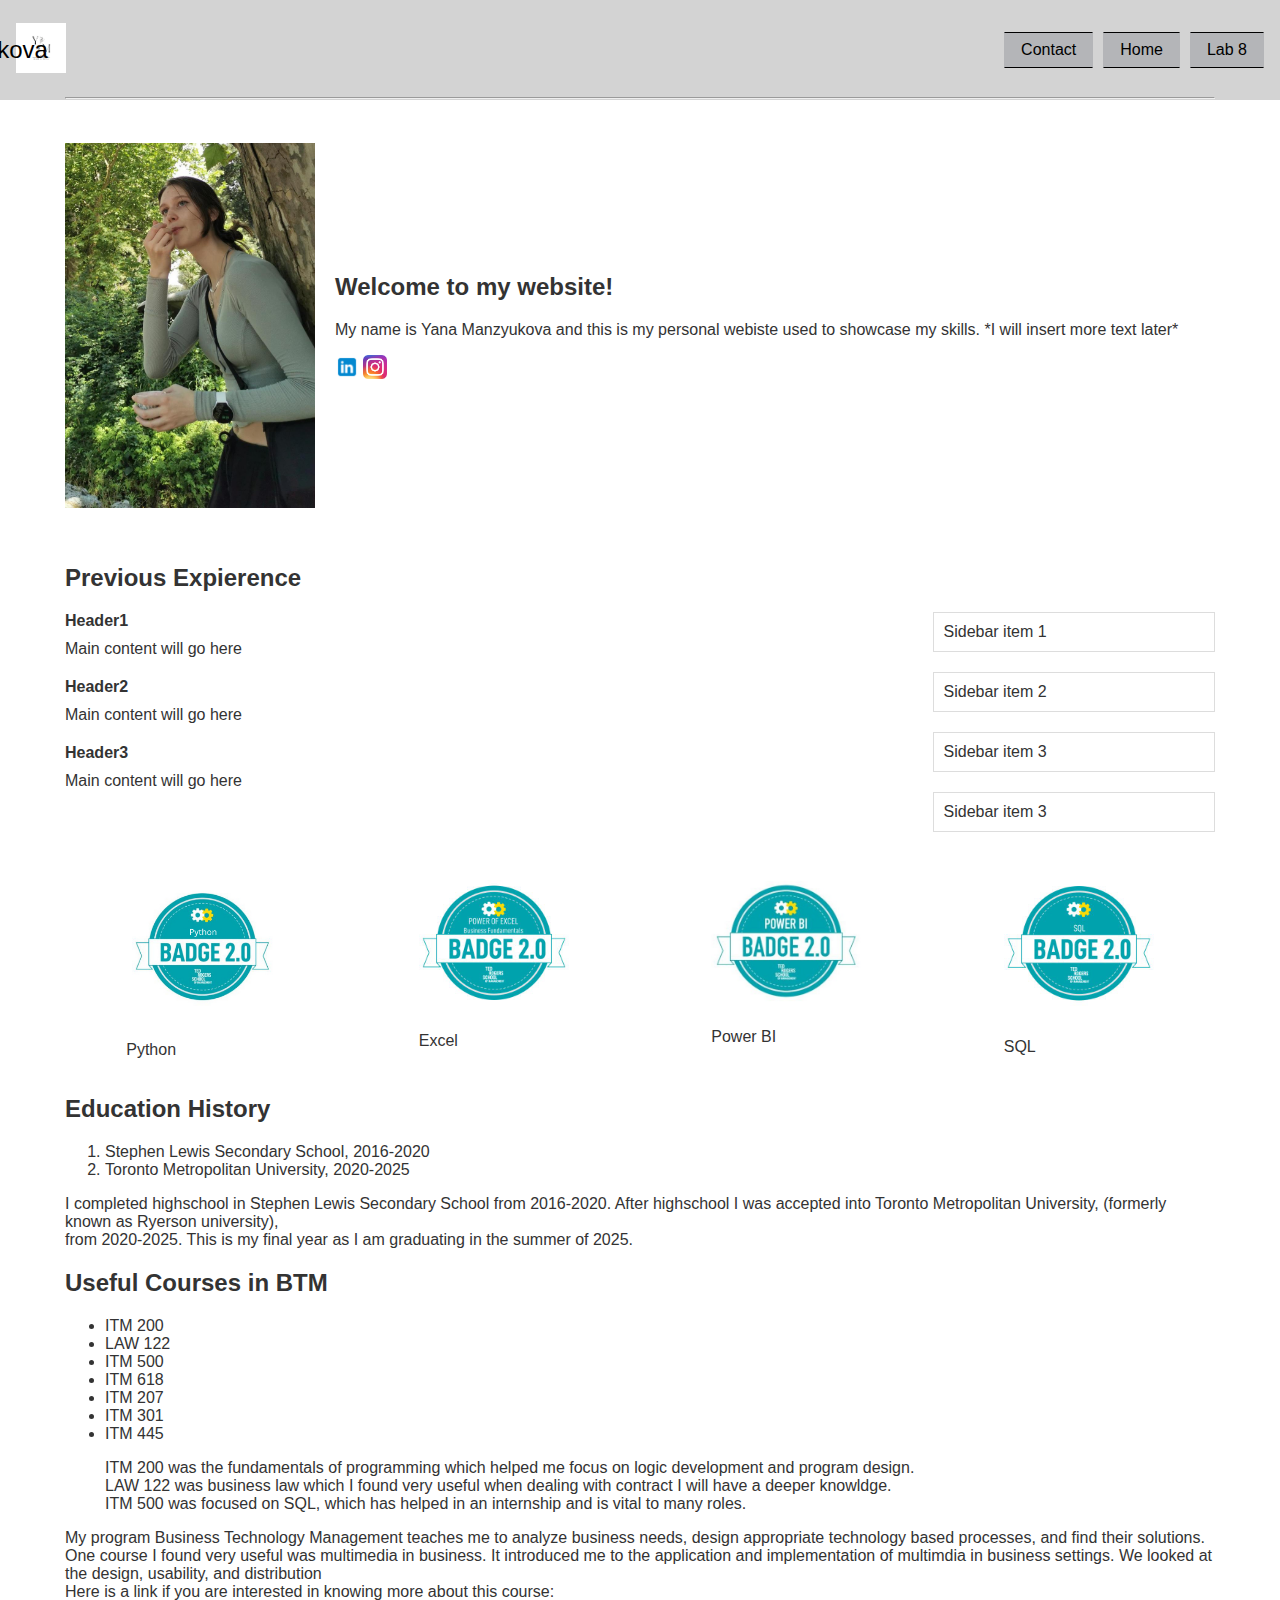
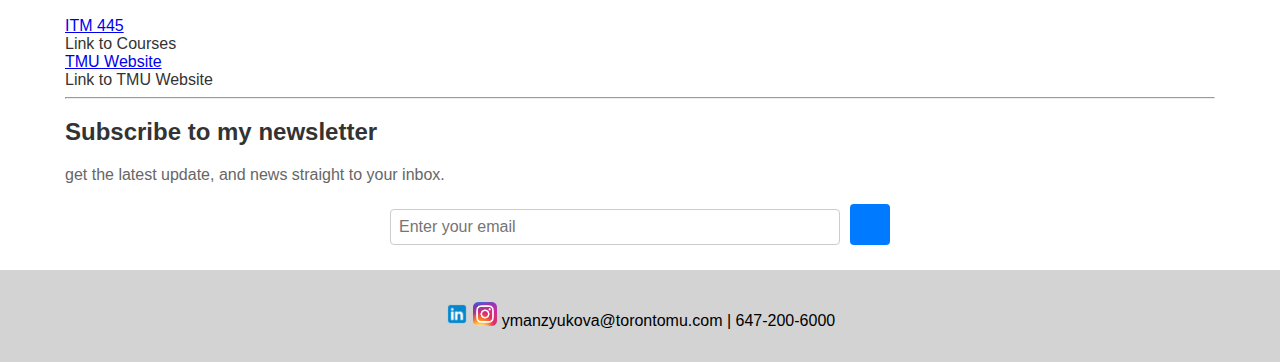
==== index.html @ c6f2c681 "Add files via upload" ====
﻿<!DOCTYPE html>

<html lang="en" xmlns="http://www.w3.org/1999/xhtml">
<head>
    <meta charset="utf-8" />
    <meta name="viewport" contact="width=device-width, initial-scale=1.0">
    <title>Home</title>
    <link rel="stylesheet" href="style2.css">
    <script defer scr="form-handler.js"></script>
</head>
<body>
    <header>
        <!--fix header to align left and make static-->
        <!--fix boxes, so they have a shadow-->
        <div class="header-content">
            <a href="Y (1).png" target="_blank" rel="noopener noreferrer" style="text-decoration: none;">
                <img src="Y (1).png" alt="Logo" style="width:50px; height:50px;" />
            </a>
            <span class="header-text" style="font-size:24px;">Yana Manzyukova</span>
            <nav>
                <ul>
                    <li><a href="HTMLPage1.html">Contact</a></li>
                    <li><a href="index.html">Home</a></li>
                    <li><a href="lab8 (2).html">Lab 8</a></li>
                </ul>
            </nav>
        </div>
    </header>
    <br />
    <br />
    <br />
    <hr />
    <br />
    <br />
    <!--change image-->
    <!--Part1 Image-->
    <div class="grid-container">
        <img src="this2.JPG" alt="photo" class="grid-image" />
        <div class="grid-text">
            <h2>Welcome to my website!</h2>
            <p>My name is Yana Manzyukova and this is my personal webiste used to showcase my skills. *I will insert more text later*</p>
            <p>
                <a href="https://www.linkedin.com/in/yana-manzyukova-b68437232/" target="_blank" rel="noopener noreferrer" style="text-decoration: none;">
                    <img src="linkedin-logo.png" alt="LinkedIn" style="width:24px; height:24px;" />
                </a>
                <a href="https://www.instagram.com/" target="_blank" rel="noopener noreferrer" style="text-decoration: none;">
                    <img src="instagram-logo.png" alt="Logo" style="width:24px; height:24px;" />
                </a>
            </p>
        </div>
    </div>
    <br />
    <br />
    <!--Part1 Text-->
    <h2>Previous Expierence</h2>
    <div class="container">
        <div class="main-content">
            <div class="box1">
                <div class="header">Header1</div>
                <div class="content1">Main content will go here</div>
            </div>
            <div class="box2">
                <div class="header">Header2</div>
                <div class="content">Main content will go here</div>
            </div>
            <div class="box3">
                <div class="header">Header3</div>
                <div class="content">Main content will go here</div>
            </div>
        </div>

        <div class="sidebar">
            <div class="sidebar-item">Sidebar item 1</div>
            <div class="sidebar-item">Sidebar item 2</div>
            <div class="sidebar-item">Sidebar item 3</div>
            <div class="sidebar-item">Sidebar item 3</div>
        </div>
    </div>
    <br />
    <br />
    <!--Part2-->
    <!--make the text align in the center-->
    <div class="gallery">
        <div class="gallery-item">
            <img src="python.png" alt="Python" class="image" />
            <p class="caption">Python</p>
        </div>
        <div class="gallery-item">
            <img src="excel.jpg" alt="Excel" class="image" />
            <p class="caption">Excel</p>
        </div>
        <div class="gallery-item">
            <img src="power_bi.jpg" alt="Power BI" class="image" />
            <p class="caption">Power BI</p>
        </div>
        <div class="gallery-item">
            <img src="sql.jpg" alt="SQL" class="image" />
            <p class="SQL">SQL</p>
        </div>
    </div>
    <!--Part3-->
    <h2>Education History</h2>
    <ol>
        <li>Stephen Lewis Secondary School, 2016-2020</li>
        <li>Toronto Metropolitan University, 2020-2025</li>
    </ol>
    <p>I completed highschool in Stephen Lewis Secondary School from 2016-2020. After highschool I was accepted into Toronto Metropolitan University, (formerly known as Ryerson university),<br /> from 2020-2025. This is my final year as I am graduating in the summer of 2025.</p>
    <h2>Useful Courses in BTM</h2>
    <ul>
        <li>ITM 200</li>
        <li>LAW 122</li>
        <li>ITM 500</li>
        <li>ITM 618</li>
        <li>ITM 207</li>
        <li>ITM 301</li>
        <li>ITM 445</li>
    </ul>
    <blockquote>ITM 200 was the fundamentals of programming which helped me focus on logic development and program design.<br />LAW 122 was business law which I found very useful when dealing with contract I will have a deeper knowldge.<br />ITM 500 was focused on SQL, which has helped in an internship and is vital to many roles.</blockquote>
    <p>
        My program Business Technology Management teaches me to analyze business needs, design appropriate technology based processes, and find their solutions.<br />One course I found very useful was multimedia in business. It introduced me to the application and implementation of multimdia in business settings. We looked at the design, usability, and distribution
        <br />Here is a link if you are interested in knowing more about this course:
    <p>

        <div class="link-container">
            <div class="linkrow">
                <div class="link-item">
                    <a href="https://www.torontomu.ca/calendar/2024-2025/courses/information-technology-management/ITM/445/">ITM 445</a>
                </div>
                <div class="link-item">Link to Courses</div>
            </div>
            <div class="linkrow">
                <div class="link-item">
                    <a href="https://www.torontomu.ca/">TMU Website</a>
                </div>
                <div class="link-item">Link to TMU Website</div>
            </div>
        </div>

        <hr />
    </p>
    <section class="subscription-section">
        <h2>Subscribe to my newsletter</h2>
        <p>get the latest update, and news straight to your inbox.</p>
        <form action="your-server-endpoint" method="post" class="subscription-form">
            <input type="email" name="email" placeholder="Enter your email" required class="email-input" />
            <button type="submit" class="subscription-button"></button>
        </form>
    </section>
    <br />
    <br />
    <br />
    <br />
    <br />
    <!--footer-->
    <footer>
        <p>
            <a href="https://www.linkedin.com/in/yana-manzyukova-b68437232/" target="_blank" rel="noopener noreferrer" style="text-decoration: none;">
                <img src="linkedin-logo.png" alt="LinkedIn" style="width:24px; height:24px;" />
            </a>
            <a href="https://www.instagram.com/" target="_blank" rel="noopener noreferrer" style="text-decoration: none;">
                <img src="instagram-logo.png" alt="Logo" style="width:24px; height:24px;" />
            </a>
            ymanzyukova@torontomu.com | 647-200-6000
        </p>
    </footer>
</body>
</html>
---- style2.css ----
/* Basic styling for layout and colors */
body {
	font-family: Arial, sans-serif;
	background-color: white;
	color: #333;
	margin: 65px;
	padding: 0;
}
/*header and footer*/
header, footer {
	background-color: lightgray;
	color: black;
	text-align: center;
	padding: 1rem;
	margin:-65px;
}

.header-content{
	display:flex;
	align-items:center;
	justify-content:space-between;
}

.header-text {
	margin-left: -1170px;
	font-size: 24px;
}
/*navigation elements*/
nav ul {
	list-style-type: none;
	padding: 0;
	display: flex;
	gap: 10px;
}

	nav ul li {
		display: inline;
	}

		nav ul li a {
			display: inline-block;
			padding: 8px 16px;
			color: black;
			background-color: #b4b5b8;
			text-decoration: none;
			border: 1px solid transparent;
			border-block-color: black;
			transition: background-color 0.3s, border-color 0.3s;
		}
/*Part1*/
.grid-container {
	display: grid;
	grid-template-columns: auto 1fr;
	gap: 20px;
	align-items: center;
}

.grid-image {
	width: 250px;
	height: auto;
}

.grid-text {
	max-width: 1000px;
}
/*Part2*/
.container{
	display:grid;
	grid-template-columns:3fr 1fr;
	gap:20px;
}
.main-content{
	display:flex;
	flex-direction: column;
	gap:20px;
}
.box{
	padding:10px;
	border:1px solid #ddd;
}
.header{
	font-weight:bold;
	margin-bottom:10px;
}
.sidebar{
	display:flex;
	flex-direction:column;
	gap:20px;
}
.sidebar-item{
	padding:10px;
	border:1px solid #ddd;
}

/*Part3*/
.gallery{
	display:flex;
	justify-content:space-around;
	flex-wrap:wrap;
	gap:20px;
}
.gallery.item{
	text-align:center;
}
.image{
	width:150px;
	height:auto;
}
.caption{
	margin-top:10px;
}

/*subscription*/
.subsription-section {
	background-color: #f3f3f3;
	padding:40px 20px;
	text-align:center;
	border-radius:8px;
	max-width:600px;
	margin: 0 auto;
	box-shadow:0px 4px 8px rgba(0,0,0,0.1);
}
.subscription-selection h2{
	font-size:24px;
	margin-bottom:10px;
}
.subscription-section p{
	font-size:16px;
	color:#666;
	margin-bottom:20px;
}
.subscription-form{
	display:flex;
	flex-direction:row;
	justify-content:center;
	gap:10px;
	max-width:500px;
	margin:0 auto;
}
.email-input{
	padding:10px;
	font-size:16px;
	border:1px solid#ccc;
	border-radius:4px;
	width:70%;
	outline:none;
}
.email-input:focus {
	border-color: #007bff;
}
.subscription-button{
	padding:10px 20px;
	font-size:16px;
	color:white;
	background-color:#007bff;
	border:none;
	border-radius:4px;
	cursor:pointer;
	transition:background-color 0.3s ease;
}
.subscription-button:hover{
	background-color:#0056b3;
}

main {
	max-width: 800px;
	margin: 20px auto;
	padding: 1rem;
	background-color: white;
	border-radius: 8px;
	box-shadow: 0px 0px 10px rgba(0, 0, 0, 0.1);
}

form p {
	margin-bottom: 10px;
}

label {
	display: block;
	font-weight: bold;
}

input[type="text"],
input[type="email"],
textarea,
input[type="color"] {
	width: 100%;
	padding: 0.5rem;
	margin-top: 5px;
}

input[type="submit"], input[type="reset"] {
	padding: 0.5rem 1rem;
	margin: 5px;
	border: none;
	border-radius: 5px;
	cursor: pointer;
}

input[type="submit"] {
	background-color: #28a745;
	color: white;
}

input[type="reset"] {
	background-color: #dc3545;
	color: white;
}

body {
	font-size: 16px;
}


/* Enlarged font size for lab8 */
.large-text {
	font-size: 20px; 
}
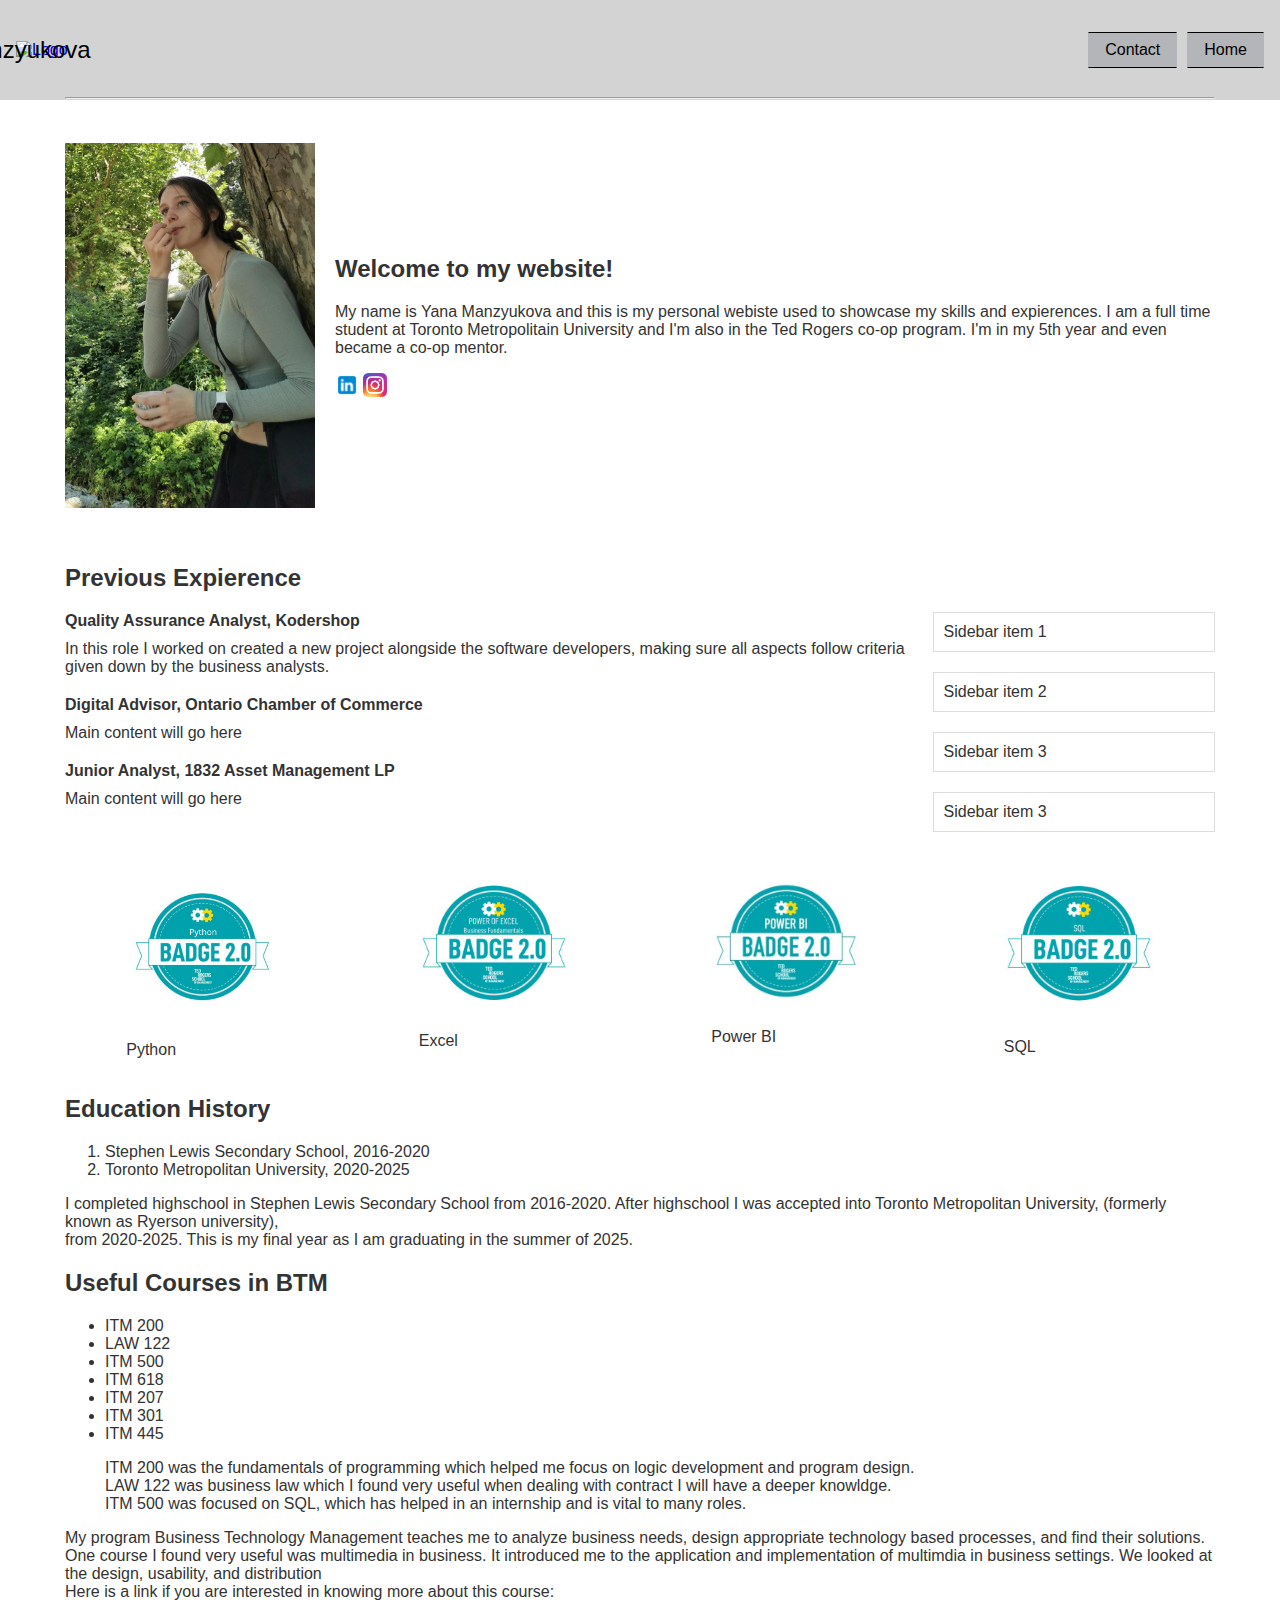
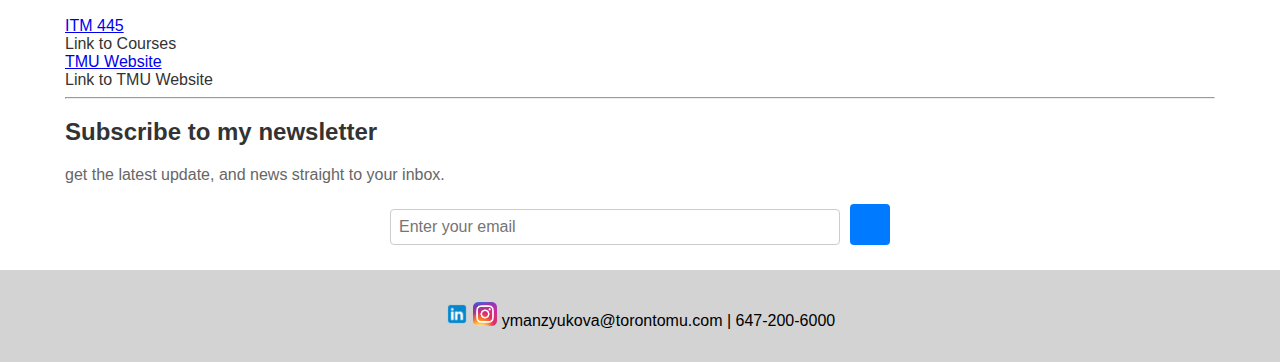
==== commit 1f616749: "Add files via upload" ====
--- a/index.html
+++ b/index.html
@@ -13,32 +13,31 @@
         <!--fix header to align left and make static-->
         <!--fix boxes, so they have a shadow-->
         <div class="header-content">
-            <a href="Y (1).png" target="_blank" rel="noopener noreferrer" style="text-decoration: none;">
-                <img src="Y (1).png" alt="Logo" style="width:50px; height:50px;" />
+            <a href="ym_logo.png" target="_blank" rel="noopener noreferrer" style="text-decoration: none;">
+                <img src="ym_logo.png" alt="Logo" style="width:50px; height:50px;" />
             </a>
             <span class="header-text" style="font-size:24px;">Yana Manzyukova</span>
             <nav>
                 <ul>
                     <li><a href="HTMLPage1.html">Contact</a></li>
-                    <li><a href="index.html">Home</a></li>
-                    <li><a href="lab8 (2).html">Lab 8</a></li>
+                    <li><a href="Lab3.html">Home</a></li>
                 </ul>
             </nav>
         </div>
     </header>
     <br />
     <br />
-    <br />
+    <br /> 
     <hr />
     <br />
     <br />
     <!--change image-->
     <!--Part1 Image-->
     <div class="grid-container">
-        <img src="this2.JPG" alt="photo" class="grid-image" />
+        <img src="this2.JPG" alt="Description" class="grid-image" />
         <div class="grid-text">
             <h2>Welcome to my website!</h2>
-            <p>My name is Yana Manzyukova and this is my personal webiste used to showcase my skills. *I will insert more text later*</p>
+            <p>My name is Yana Manzyukova and this is my personal webiste used to showcase my skills and expierences. I am a full time student at Toronto Metropolitain University and I'm also in the Ted Rogers co-op program. I'm in my 5th year and even became a co-op mentor. </p>
             <p>
                 <a href="https://www.linkedin.com/in/yana-manzyukova-b68437232/" target="_blank" rel="noopener noreferrer" style="text-decoration: none;">
                     <img src="linkedin-logo.png" alt="LinkedIn" style="width:24px; height:24px;" />
@@ -46,7 +45,7 @@
                 <a href="https://www.instagram.com/" target="_blank" rel="noopener noreferrer" style="text-decoration: none;">
                     <img src="instagram-logo.png" alt="Logo" style="width:24px; height:24px;" />
                 </a>
-            </p>
+                </p>
         </div>
     </div>
     <br />
@@ -56,15 +55,15 @@
     <div class="container">
         <div class="main-content">
             <div class="box1">
-                <div class="header">Header1</div>
-                <div class="content1">Main content will go here</div>
+                <div class="header">Quality Assurance Analyst, Kodershop</div>
+                <div class="content1">In this role I worked on created a new project alongside the software developers, making sure all aspects follow criteria given down by the business analysts.</div>
             </div>
             <div class="box2">
-                <div class="header">Header2</div>
+                <div class="header">Digital Advisor, Ontario Chamber of Commerce</div>
                 <div class="content">Main content will go here</div>
             </div>
             <div class="box3">
-                <div class="header">Header3</div>
+                <div class="header">Junior Analyst, 1832 Asset Management LP</div>
                 <div class="content">Main content will go here</div>
             </div>
         </div>
@@ -137,7 +136,7 @@
         </div>
 
         <hr />
-    </p>
+      </p>
     <section class="subscription-section">
         <h2>Subscribe to my newsletter</h2>
         <p>get the latest update, and news straight to your inbox.</p>
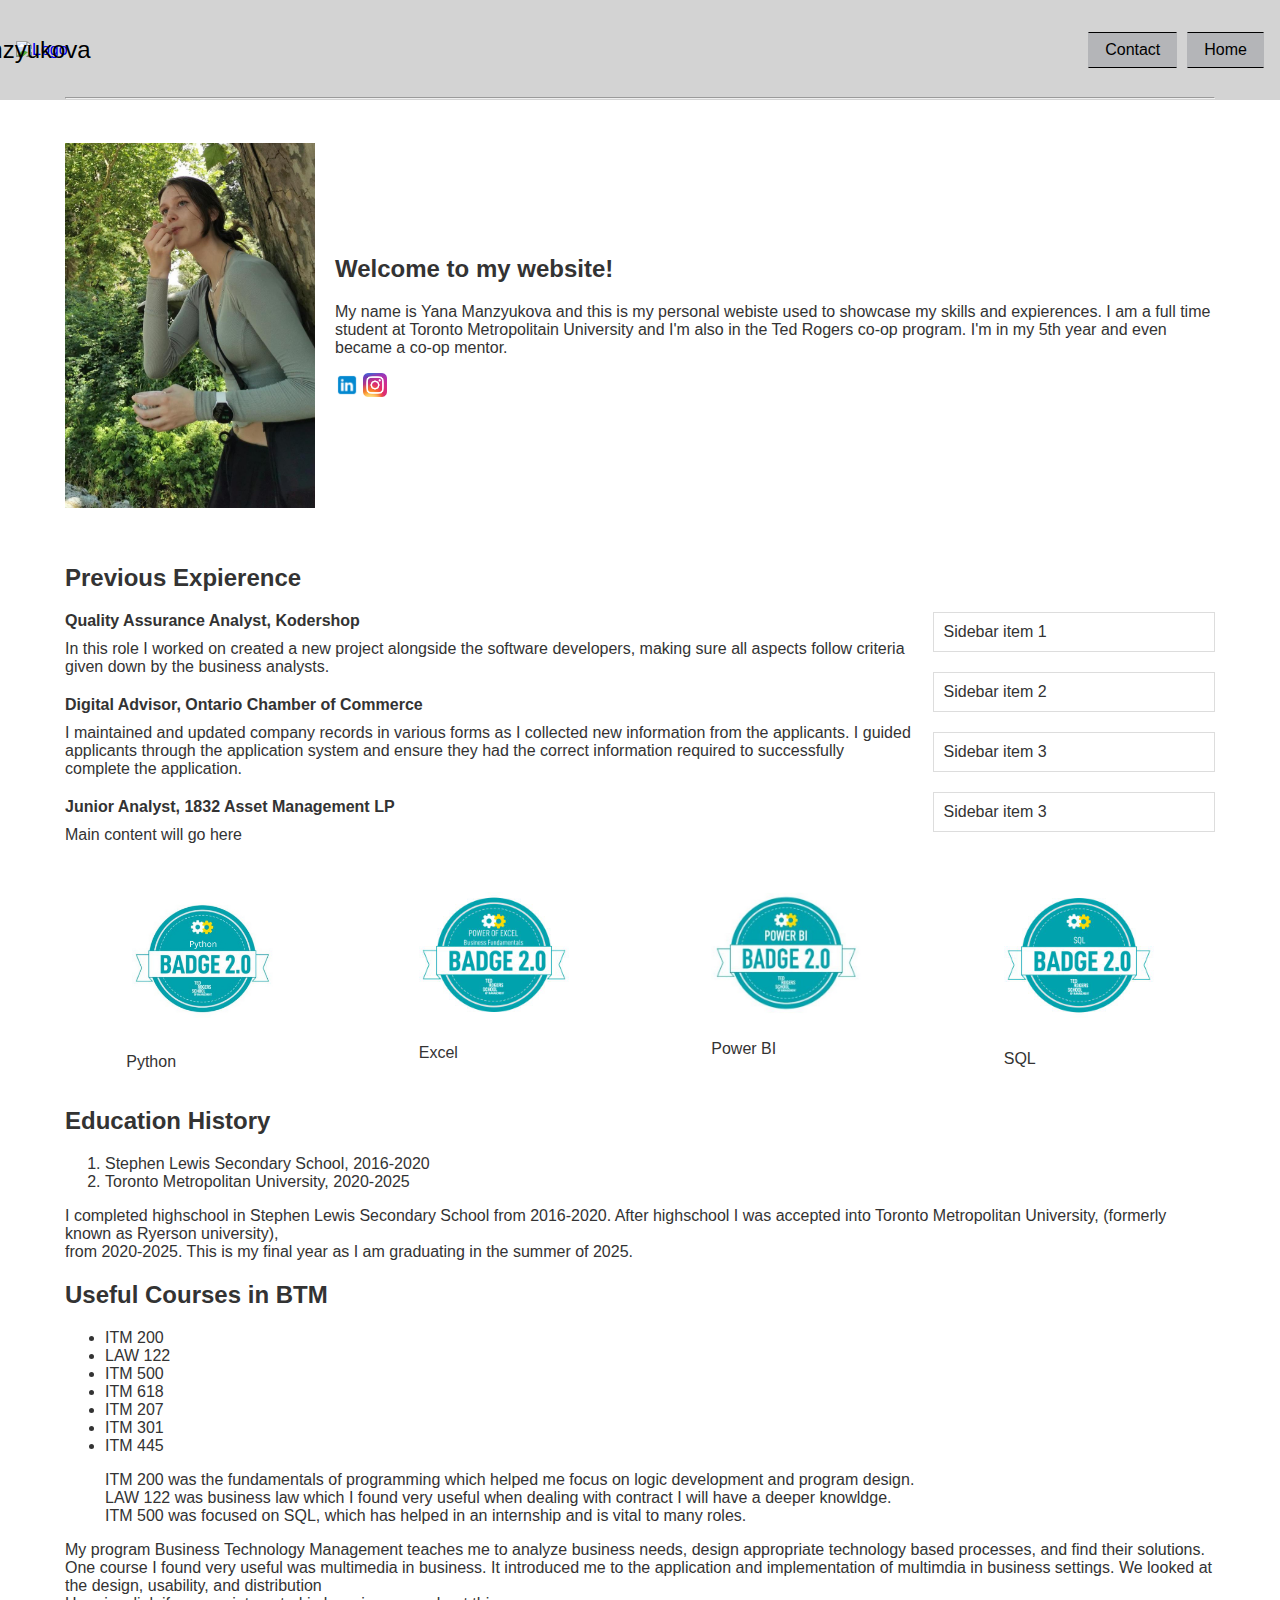
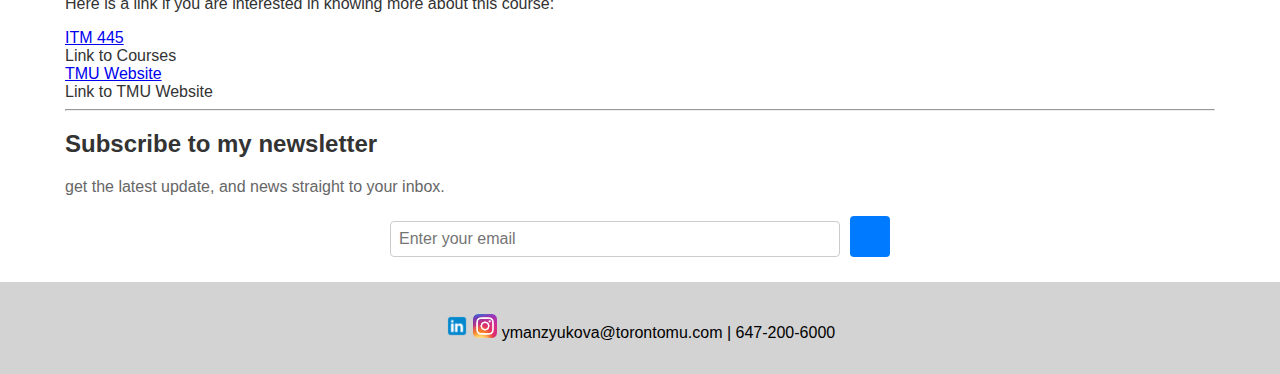
==== commit e53f8775: "Add files via upload" ====
--- a/index.html
+++ b/index.html
@@ -60,7 +60,7 @@
             </div>
             <div class="box2">
                 <div class="header">Digital Advisor, Ontario Chamber of Commerce</div>
-                <div class="content">Main content will go here</div>
+                <div class="content">I maintained and updated company records in various forms as I collected new information from the applicants. I guided applicants through the application system and ensure they had the correct information required to successfully complete the application.</div>
             </div>
             <div class="box3">
                 <div class="header">Junior Analyst, 1832 Asset Management LP</div>
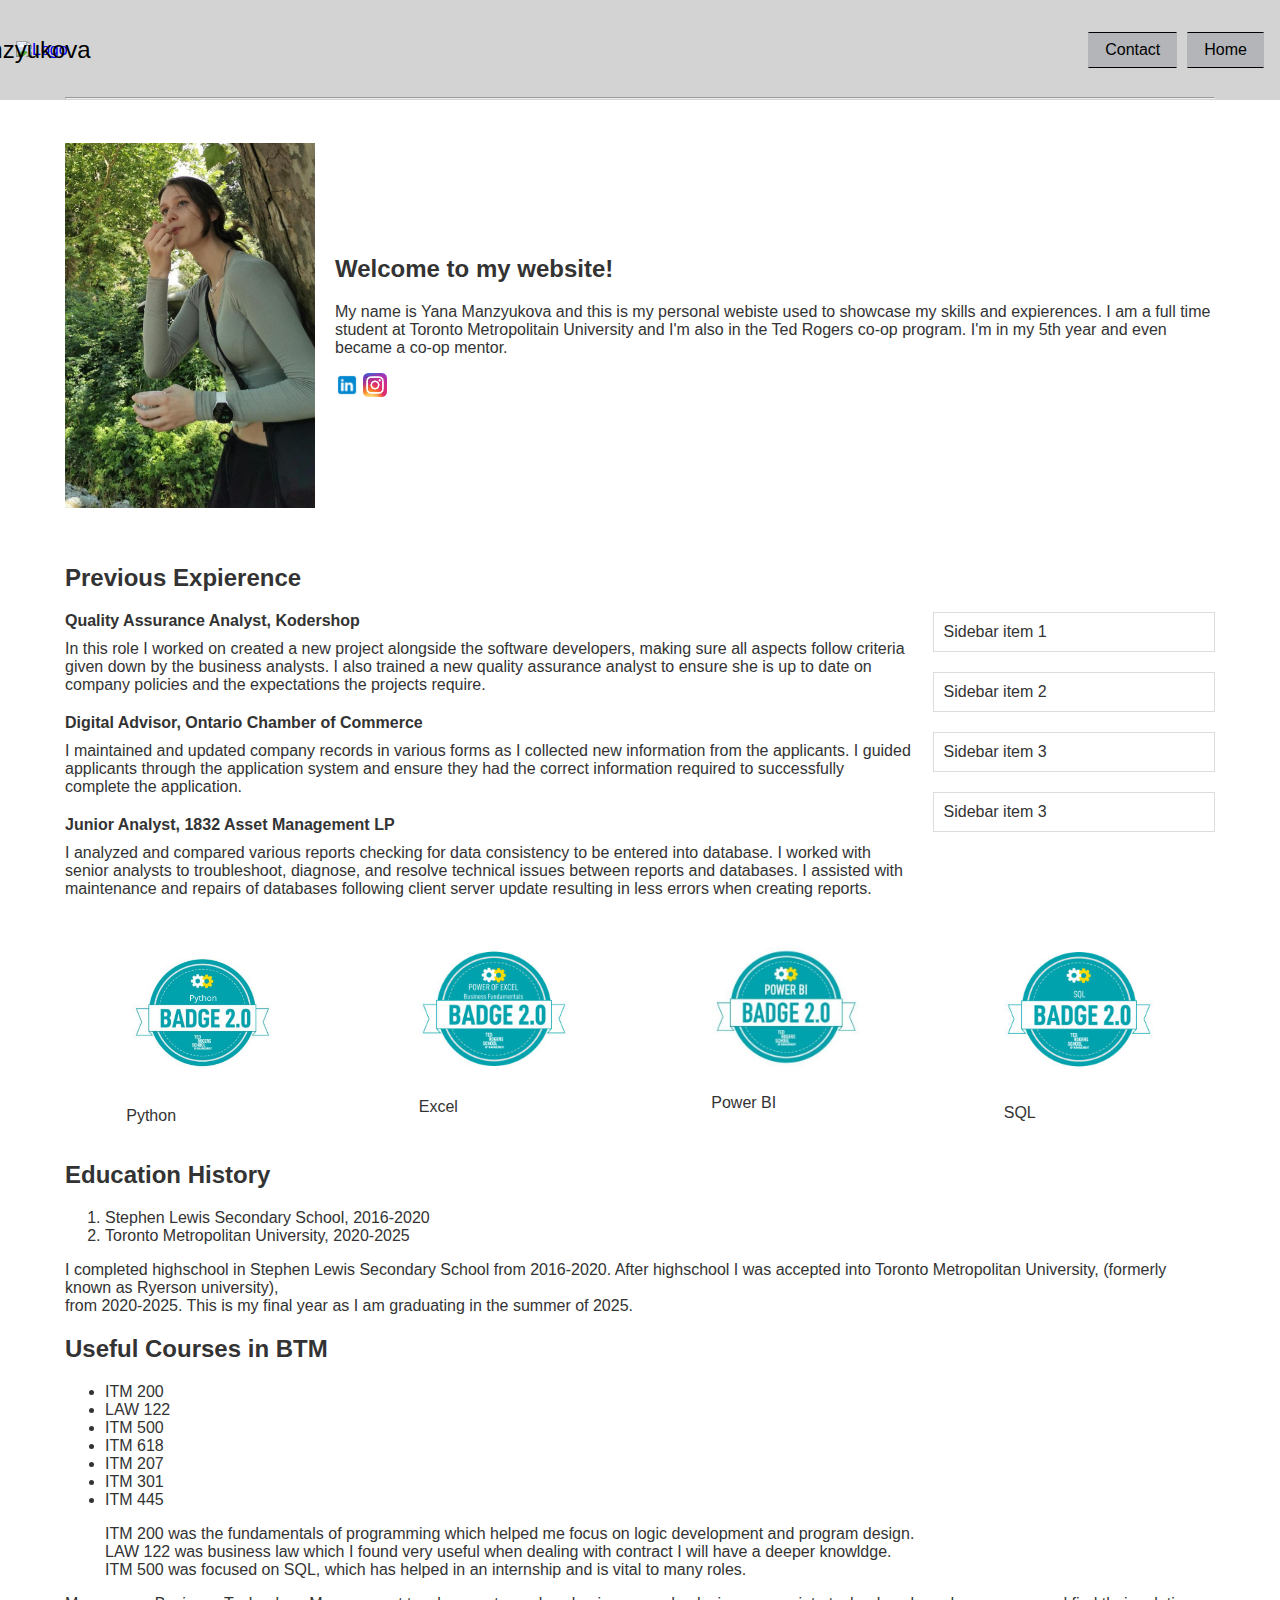
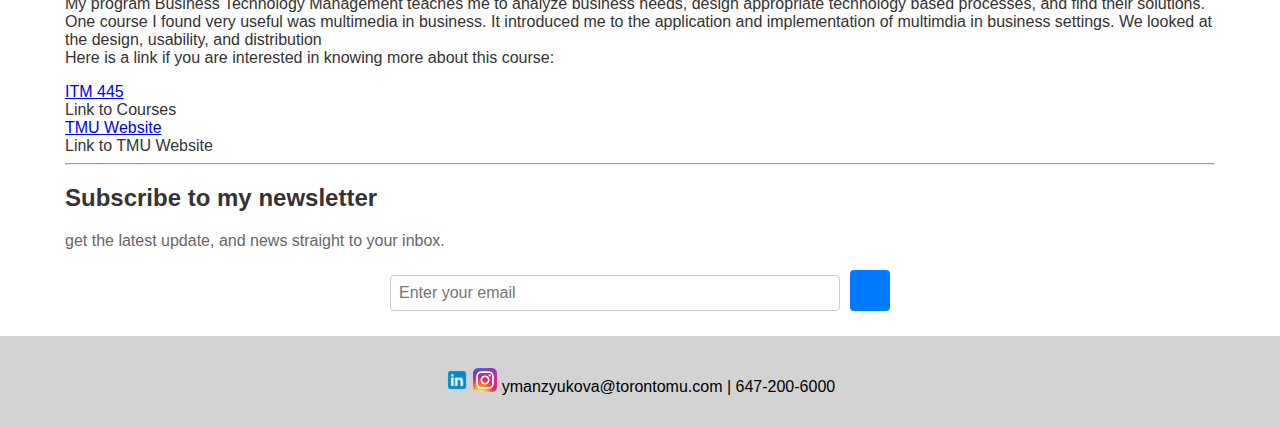
==== commit 17acf447: "Add files via upload" ====
--- a/index.html
+++ b/index.html
@@ -56,15 +56,15 @@
         <div class="main-content">
             <div class="box1">
                 <div class="header">Quality Assurance Analyst, Kodershop</div>
-                <div class="content1">In this role I worked on created a new project alongside the software developers, making sure all aspects follow criteria given down by the business analysts.</div>
+                <div class="content1">In this role I worked on created a new project alongside the software developers, making sure all aspects follow criteria given down by the business analysts. I also trained a new quality assurance analyst to ensure she is up to date on company policies and the expectations the projects require. </div>
             </div>
             <div class="box2">
                 <div class="header">Digital Advisor, Ontario Chamber of Commerce</div>
-                <div class="content">I maintained and updated company records in various forms as I collected new information from the applicants. I guided applicants through the application system and ensure they had the correct information required to successfully complete the application.</div>
+                <div class="content">I maintained and updated company records in various forms as I collected new information from the applicants. I guided applicants through the application system and ensure they had the correct information required to successfully complete the application. </div>
             </div>
             <div class="box3">
                 <div class="header">Junior Analyst, 1832 Asset Management LP</div>
-                <div class="content">Main content will go here</div>
+                <div class="content">I analyzed and compared various reports checking for data consistency to be entered into database. I worked with senior analysts to troubleshoot, diagnose, and resolve technical issues between reports and databases. I assisted with maintenance and repairs of databases following client server update resulting in less errors when creating reports.</div>
             </div>
         </div>
 
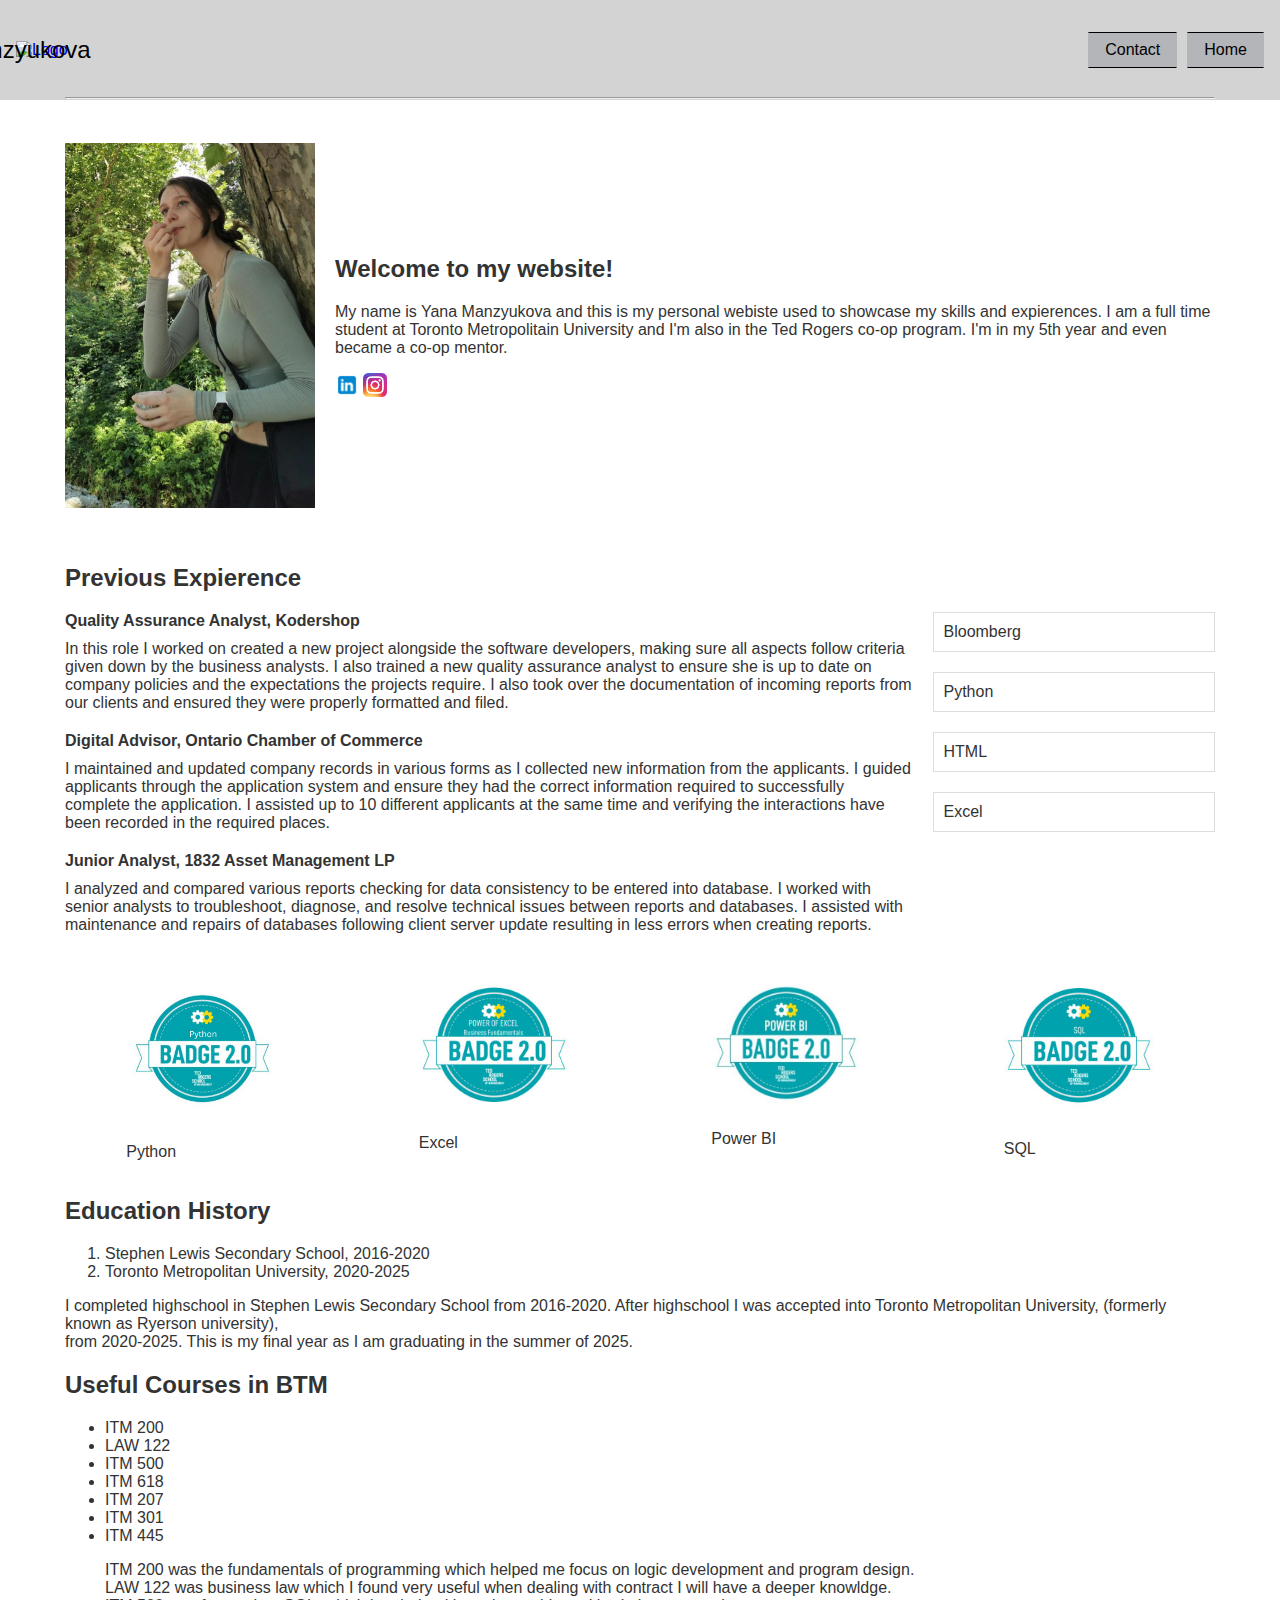
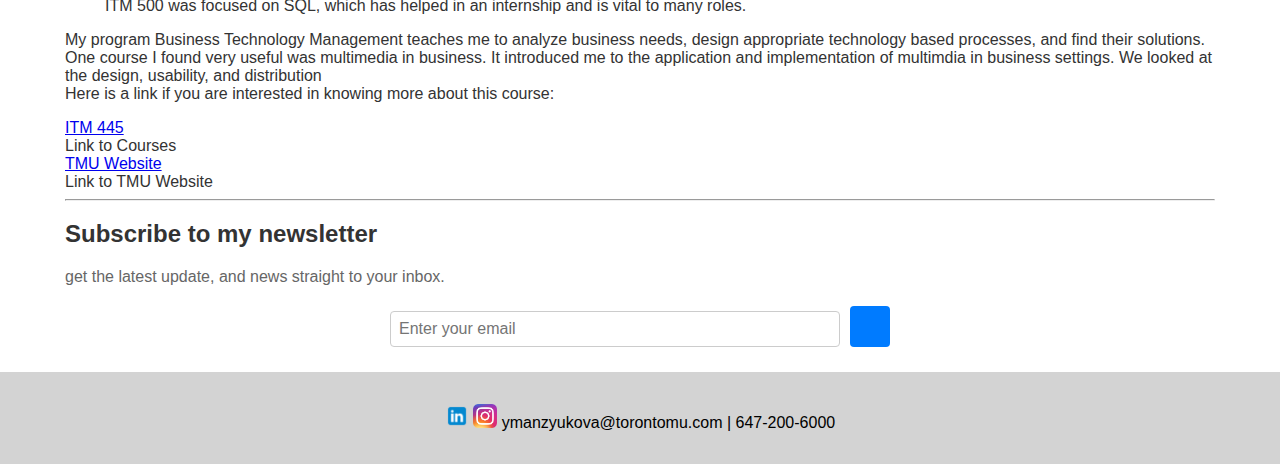
==== commit 46de983c: "Add files via upload" ====
--- a/index.html
+++ b/index.html
@@ -56,11 +56,11 @@
         <div class="main-content">
             <div class="box1">
                 <div class="header">Quality Assurance Analyst, Kodershop</div>
-                <div class="content1">In this role I worked on created a new project alongside the software developers, making sure all aspects follow criteria given down by the business analysts. I also trained a new quality assurance analyst to ensure she is up to date on company policies and the expectations the projects require. </div>
+                <div class="content1">In this role I worked on created a new project alongside the software developers, making sure all aspects follow criteria given down by the business analysts. I also trained a new quality assurance analyst to ensure she is up to date on company policies and the expectations the projects require. I also took over the documentation of incoming reports from our clients and ensured they were properly formatted and filed.</div>
             </div>
             <div class="box2">
                 <div class="header">Digital Advisor, Ontario Chamber of Commerce</div>
-                <div class="content">I maintained and updated company records in various forms as I collected new information from the applicants. I guided applicants through the application system and ensure they had the correct information required to successfully complete the application. </div>
+                <div class="content">I maintained and updated company records in various forms as I collected new information from the applicants. I guided applicants through the application system and ensure they had the correct information required to successfully complete the application. I assisted up to 10 different applicants at the same time and verifying the interactions have been recorded in the required places.</div>
             </div>
             <div class="box3">
                 <div class="header">Junior Analyst, 1832 Asset Management LP</div>
@@ -69,10 +69,10 @@
         </div>
 
         <div class="sidebar">
-            <div class="sidebar-item">Sidebar item 1</div>
-            <div class="sidebar-item">Sidebar item 2</div>
-            <div class="sidebar-item">Sidebar item 3</div>
-            <div class="sidebar-item">Sidebar item 3</div>
+            <div class="sidebar-item">Bloomberg</div>
+            <div class="sidebar-item">Python</div>
+            <div class="sidebar-item">HTML</div>
+            <div class="sidebar-item">Excel</div>
         </div>
     </div>
     <br />
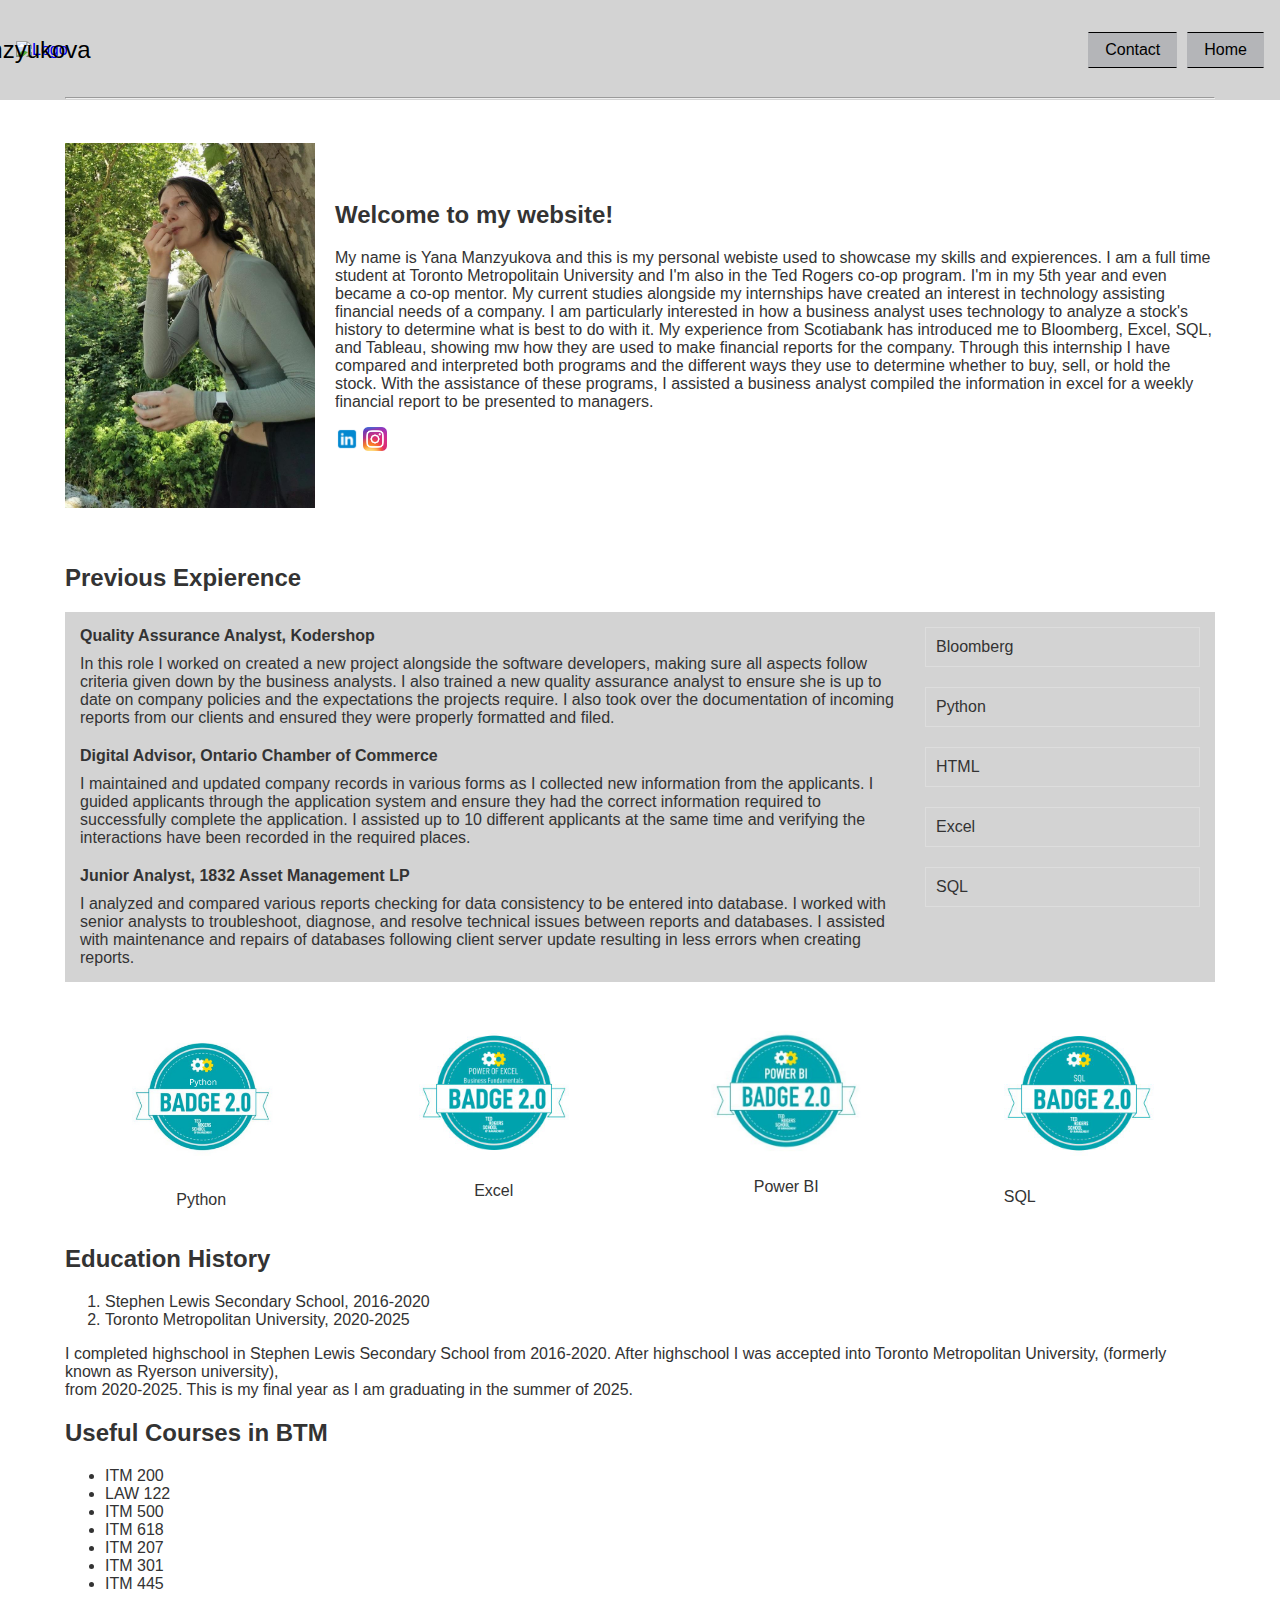
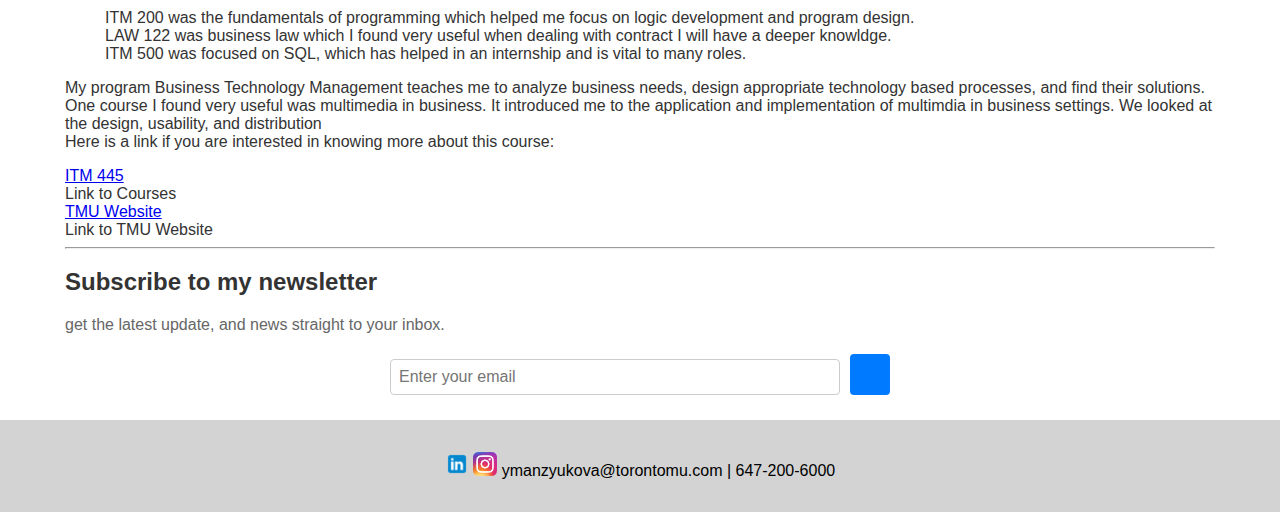
==== commit 92a9bfc7: "Add files via upload" ====
--- a/index.html
+++ b/index.html
@@ -37,7 +37,7 @@
         <img src="this2.JPG" alt="Description" class="grid-image" />
         <div class="grid-text">
             <h2>Welcome to my website!</h2>
-            <p>My name is Yana Manzyukova and this is my personal webiste used to showcase my skills and expierences. I am a full time student at Toronto Metropolitain University and I'm also in the Ted Rogers co-op program. I'm in my 5th year and even became a co-op mentor. </p>
+            <p>My name is Yana Manzyukova and this is my personal webiste used to showcase my skills and expierences. I am a full time student at Toronto Metropolitain University and I'm also in the Ted Rogers co-op program. I'm in my 5th year and even became a co-op mentor. My current studies alongside my internships have created an interest in technology assisting financial needs of a company. I am particularly interested in how a business analyst uses technology to analyze a stock's history to determine what is best to do with it. My experience from Scotiabank has introduced me to Bloomberg, Excel, SQL, and Tableau, showing mw how they are used to make financial reports for the company. Through this internship I have compared and interpreted both programs and the different ways they use to determine whether to buy, sell, or hold the stock. With the assistance of these programs, I assisted a business analyst compiled the information in excel for a weekly financial report to be presented to managers. </p>
             <p>
                 <a href="https://www.linkedin.com/in/yana-manzyukova-b68437232/" target="_blank" rel="noopener noreferrer" style="text-decoration: none;">
                     <img src="linkedin-logo.png" alt="LinkedIn" style="width:24px; height:24px;" />
@@ -73,6 +73,7 @@
             <div class="sidebar-item">Python</div>
             <div class="sidebar-item">HTML</div>
             <div class="sidebar-item">Excel</div>
+            <div class="sidebar-item">SQL</div>
         </div>
     </div>
     <br />
--- a/style2.css
+++ b/style2.css
@@ -1,7 +1,6 @@
 /* Basic styling for layout and colors */
 body {
 	font-family: Arial, sans-serif;
-	background-color: white;
 	color: #333;
 	margin: 65px;
 	padding: 0;
@@ -64,9 +63,11 @@
 	max-width: 1000px;
 }
 /*Part2*/
-.container{
-	display:grid;
-	grid-template-columns:3fr 1fr;
+.container {
+	display: grid;
+	grid-template-columns: 3fr 1fr;
+	background-color: lightgrey;
+	padding: 15px;
 	gap:20px;
 }
 .main-content{
@@ -108,6 +109,7 @@
 }
 .caption{
 	margin-top:10px;
+	text-align: center;
 }
 
 /*subscription*/
@@ -206,13 +208,3 @@
 	background-color: #dc3545;
 	color: white;
 }
-
-body {
-	font-size: 16px;
-}
-
-
-/* Enlarged font size for lab8 */
-.large-text {
-	font-size: 20px; 
-}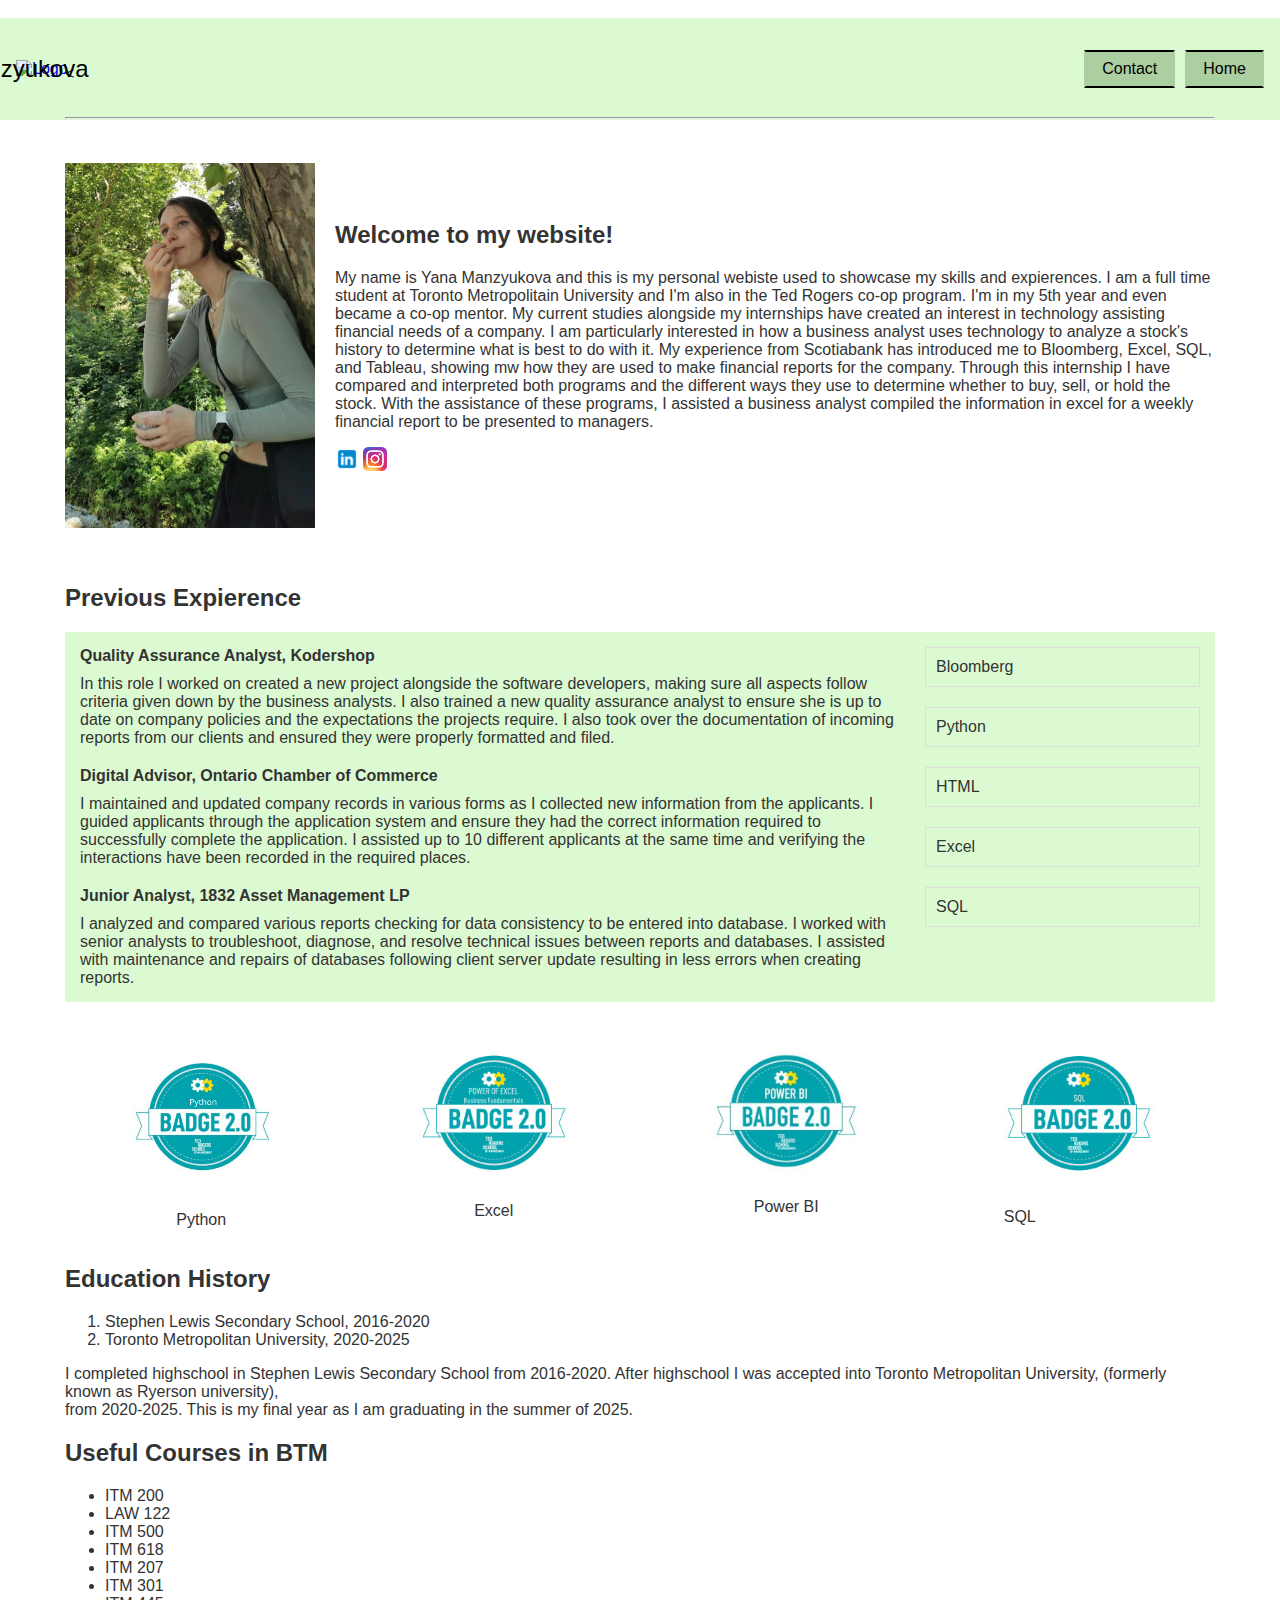
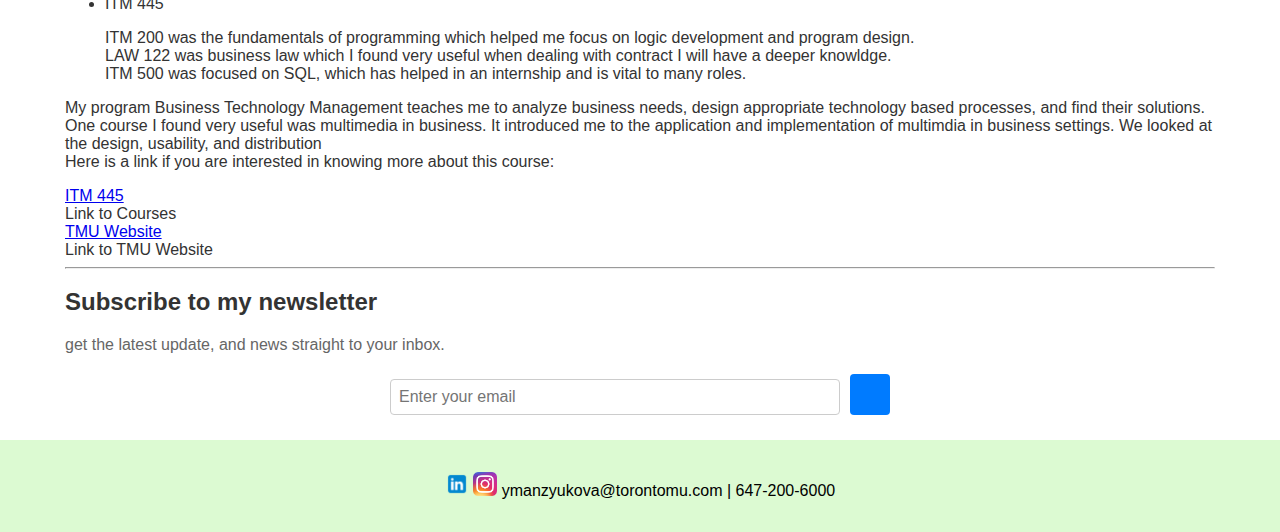
==== commit a2845487: "Add files via upload" ====
--- a/index.html
+++ b/index.html
@@ -7,11 +7,12 @@
     <title>Home</title>
     <link rel="stylesheet" href="style2.css">
     <script defer scr="form-handler.js"></script>
+    <<meta name="description" content="Welcome to the portfolio of Yana Manzyukova, a skilled Business Analyst with expertise in SQL, HTML, Python, Excel. Explore my projects, skills, and experience.">
+    <meta name="keywords" content="personal website, portfolio, yana manzyukova, web developer, designer, ">
+    <meta name="author" content="Yana Manzyukova">
 </head>
 <body>
     <header>
-        <!--fix header to align left and make static-->
-        <!--fix boxes, so they have a shadow-->
         <div class="header-content">
             <a href="ym_logo.png" target="_blank" rel="noopener noreferrer" style="text-decoration: none;">
                 <img src="ym_logo.png" alt="Logo" style="width:50px; height:50px;" />
@@ -20,7 +21,7 @@
             <nav>
                 <ul>
                     <li><a href="HTMLPage1.html">Contact</a></li>
-                    <li><a href="Lab3.html">Home</a></li>
+                    <li><a href="index.html">Home</a></li>
                 </ul>
             </nav>
         </div>
@@ -31,7 +32,6 @@
     <hr />
     <br />
     <br />
-    <!--change image-->
     <!--Part1 Image-->
     <div class="grid-container">
         <img src="this2.JPG" alt="Description" class="grid-image" />
@@ -143,7 +143,7 @@
         <p>get the latest update, and news straight to your inbox.</p>
         <form action="your-server-endpoint" method="post" class="subscription-form">
             <input type="email" name="email" placeholder="Enter your email" required class="email-input" />
-            <button type="submit" class="subscription-button"></button>
+            <button type="submit" class="subscription-button" aria-label="Enter your email address to subscribe"></button>
         </form>
     </section>
     <br />
--- a/style2.css
+++ b/style2.css
@@ -7,11 +7,11 @@
 }
 /*header and footer*/
 header, footer {
-	background-color: lightgray;
+	background-color: #dcfad2;
 	color: black;
 	text-align: center;
 	padding: 1rem;
-	margin:-65px;
+	margin: -65px;
 }
 
 .header-content{
@@ -40,9 +40,9 @@
 			display: inline-block;
 			padding: 8px 16px;
 			color: black;
-			background-color: #b4b5b8;
+			background-color: #accfa1;
 			text-decoration: none;
-			border: 1px solid transparent;
+			border: 2px solid transparent;
 			border-block-color: black;
 			transition: background-color 0.3s, border-color 0.3s;
 		}
@@ -66,9 +66,9 @@
 .container {
 	display: grid;
 	grid-template-columns: 3fr 1fr;
-	background-color: lightgrey;
+	background-color: #dcfad2;
 	padding: 15px;
-	gap:20px;
+	gap: 20px;
 }
 .main-content{
 	display:flex;
@@ -102,6 +102,9 @@
 }
 .gallery.item{
 	text-align:center;
+	display: flex;
+	flex-direction: column;
+	align-items: center;
 }
 .image{
 	width:150px;
@@ -114,13 +117,13 @@
 
 /*subscription*/
 .subsription-section {
-	background-color: #f3f3f3;
-	padding:40px 20px;
-	text-align:center;
-	border-radius:8px;
-	max-width:600px;
+	background-color: #dcfad2;
+	padding: 40px 20px;
+	text-align: center;
+	border-radius: 8px;
+	max-width: 600px;
 	margin: 0 auto;
-	box-shadow:0px 4px 8px rgba(0,0,0,0.1);
+	box-shadow: 0px 4px 8px rgba(0,0,0,0.1);
 }
 .subscription-selection h2{
 	font-size:24px;
